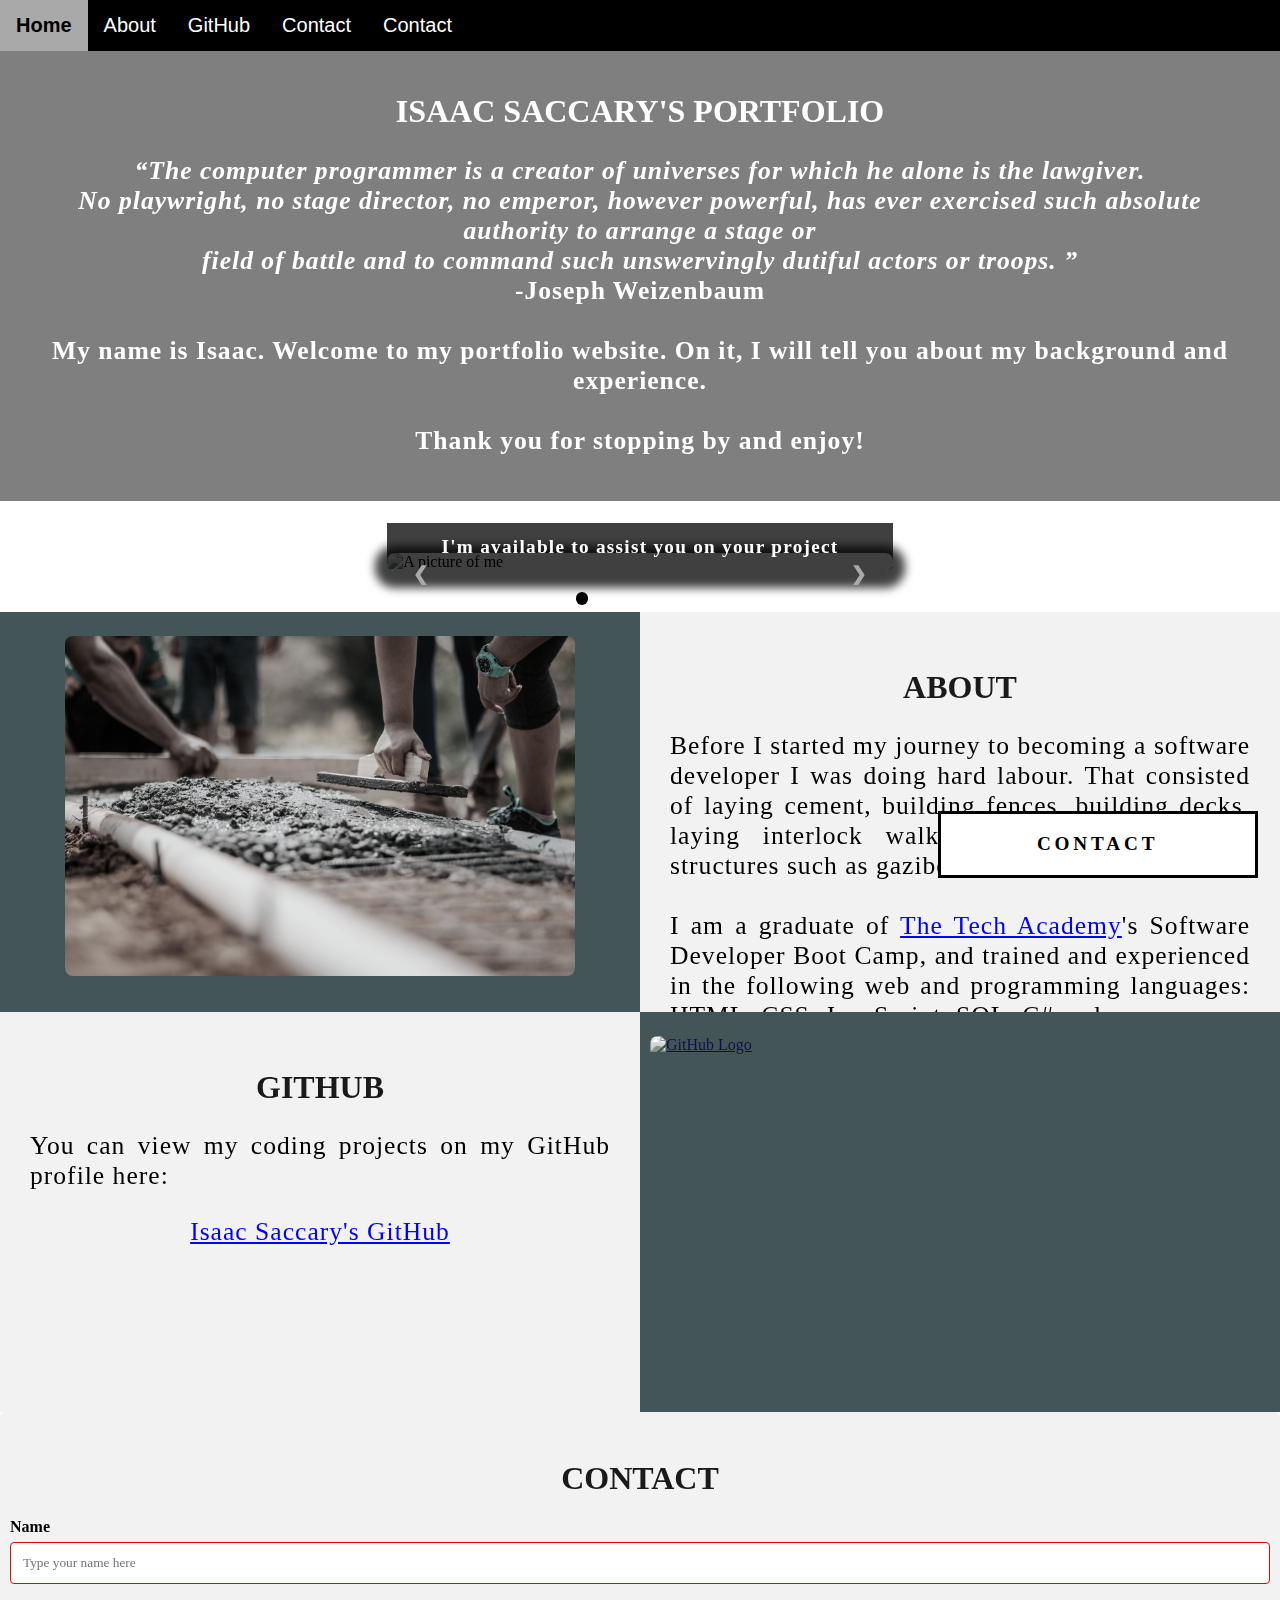
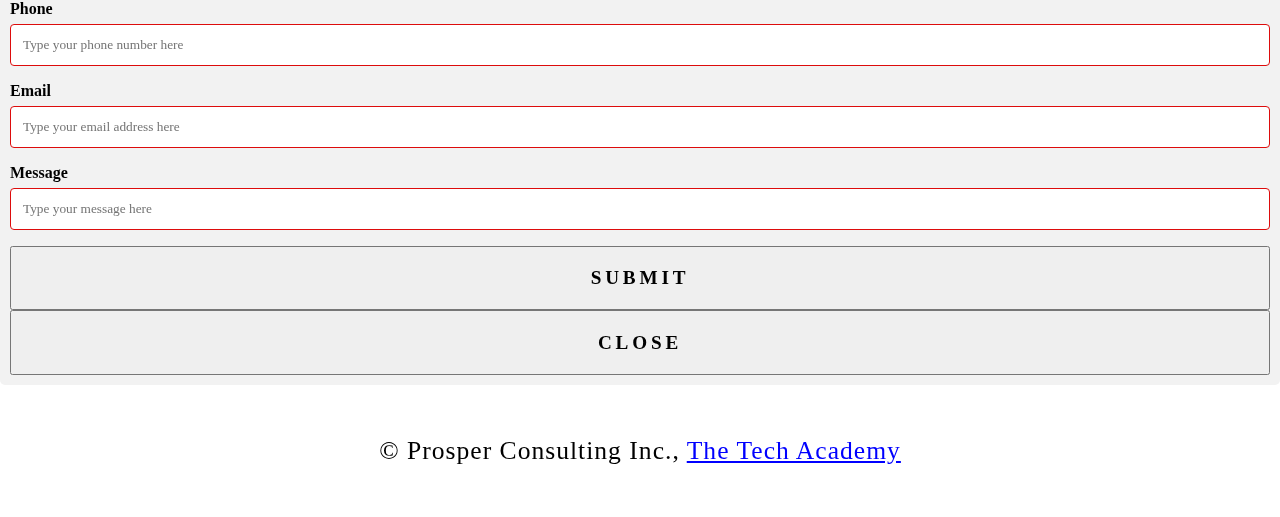
==== index.html @ c63a1f61 "updated" ====
<!DOCTYPE html>
<html>
    
    <!--HEAD-->

    <head>
        <meta charset="UTF-8">
        <meta name="viewpoint" content="width=device-width">
        <title>Isaac Saccary's Portfolio</title>
        <link rel="stylesheet" type="text/css" href="./MyPortfolioCSS.css">
        <link rel="shortcut icon" type="img/jpg" href="images/coding_icon.png">
    </head>

    <!--BODY-->
    <body class="Background">

        <!--NAVBAR-->
        <div class="Navbar">
            <a class="active" href="#Home">Home</a>
            <a href="#About">About</a>
            <a href="#GitHub">GitHub</a>
            <a href="#Contact">Contact</a>

            <a onclick="openForm()" ondblclick="closeForm()" class="contact">Contact</a>
        </div>

        <!--Breaks inserted-->
        <br>
        <br>

        <!--Background Video-->
        <div id="Home">
            <video autoplay muted loop id="Typing_Video">
                <source src="./images/video/pexels_videos_2769 (1080p).mp4" type="video/mp4">
                <!--Display message if video fails to run-->
                Your browser does not support HTML5 video.
            </video>
        </div>
        
        <!--Video text-->
        <div class="Video_Text">
            <h1 class="white-text">Isaac Saccary's Portfolio</h1>
            <strong>
                <p class="center">
                    <q>The computer programmer is a creator of universes for which he alone is the lawgiver.
                        <br>No playwright, no stage director, no emperor, however powerful, has ever exercised such absolute authority to arrange a stage or
                        <br>field of battle and to command such unswervingly dutiful actors or troops.
                    </q>
                    <br> -Joseph Weizenbaum
                    <br>
                    <br> My name is Isaac. Welcome to my portfolio website. On it, I will tell you about my background and experience.
                    <br>
                    <br> Thank you for stopping by and enjoy!
                </p>
            </strong>
        </div>

        <!--Slideshow section-->
        <div id="Slideshow">
            <div id="Slideshow_Background">
                <div id="Slideshow_Container">
                    <!--Slide 1 of 5-->
                    <div class="mySlides fade">
                        <img class="Slideshow_Images" src="images/IMG_2110.JPG" alt="A picture of me">
                        <div class="text">I'm available to assist you on your project</div>
                    </div>
                    <!--Slide 2 of 5-->
                    <div class="mySlides fade">
                        <img class="=Slideshow_Images" src="images/htmlcssjs-overview.png" alt="HTML, CSS and JS logos">
                        <div class="text">I am a full-stack developer,<br> trained in:<br>HTML, CSS, JavaScript,</div>
                    </div>
                    <!--Slideshow 3 of 5-->
                    <div class="mySlides fade">
                        <img class="Slideshow_Images" src="images/4587712559710208.avif" alt="C# Logo">
                        <div class="text">C#, .NET Framework, ASP.NET, MVC,</div>
                    </div>
                    <!--Slide 4 of 5-->
                    <div class="mySlides fade">
                        <img class="Slideshow_Images" src="images/SQL_and_Database.jpg" alt="SQL logo">
                        <div class="text">back end development, databases and SQL.</div>
                    </div>
                    <!--Slide 5 of 5-->
                    <div class="mySlides fade">
                        <img class="Slideshow_Images" src="images/shutterstock_158327579.jpg" alt="Contact me">
                        <div class="text"><a class="white-text contact" onclick="openForm()">Contact me now!</a></div>
                    </div>
                    <!--Previous and next buttons-->
                    <a class="Previous" onclick="plusSlides(-1)">&#10094;</a>
                    <a class="Next" onclick="plusSlides(1)">&#10095;</a>
                </div>
                <br>

                <div style="text-align: center">
                    <span class="dot" onclick="currentSlide(1)"></span>
                    <span class="dot" onclick="currentSlide(2)"></span>
                    <span class="dot" onclick="currentSlide(3)"></span>
                    <span class="dot" onclick="currentSlide(4)"></span>
                    <span class="dot" onclick="currentSlide(5)"></span>
                    <span class="dot" onclick="currentSlide(6)"></span>
                </div>
            </div>
        </div>

        <!--About section-->
        <div class="Row" id="About">
            <!--Left column-->
            <div class="Column_2">
                <img src="./images/pexels-rodolfo-quirós-2219024.jpg" alt="laying cement">
                </div>
            <!--Right column-->
            <div class="Column_1">
                <h1>About</h1>
                <p>
                    Before I started my journey to becoming a software developer I was doing hard labour. That consisted of laying cement, building fences, building decks, laying interlock walkways and even building structures such as gazibos.
                    <br>
                    <br>I am a graduate of <a href="https://www.learncodinganywhere.com" target="_blank">The Tech Academy</a>'s Software Developer Boot Camp, and trained and experienced in the following web and programming languages: HTML, CSS, JavaScript, SQL, C# and more.
                    <br>
                    <br>I am a full-stack developer and would love to work with you on your project. <a href="#Contact">Contact</a> me below!
                </p>
                </div>
            </div>

        <!--GitHub section-->
        <div class="Row" id="GitHub">
        <div class="Column_1">
            <h1>GitHub</h1>
            <p>
                You can view my coding projects on my GitHub profile here:
                <br>
                <p class="center"><a href="https://github.com/IsaacJSaccary" target="_blank">Isaac Saccary's GitHub</a></p>
            </p>
        </div>
        <!--Right column-->
        <div class="Column_2">
            <a href="https://github.com/IsaacJSaccary" target="_blank"><img src="./images/GitHub.png" alt="GitHub Logo"></a>
        </div>
    </div>
        
        <!--Contact section-->
        <div id="Contact">
            <button onclick="openForm()" class="Pop_Up_Button">CONTACT</button>
            <div class="form-popup" id="myForm">
                 <form action="https://formspree.io/f/xayzykly" method="POST" class="form-container">
                     <h1>Contact</h1>
                     <label for="name"><b>Name</b></label>
                       <input type="text" placeholder="Type your name here" name="name" required>
                     <label for="phone"><b>Phone</b></label>
                       <input type="text" placeholder="Type your phone number here" name="phone">
                     <label for="email"><b>Email</b></label>		
                       <input type="text" placeholder="Type your email address here" name="email" required>
                     <label for="message"><b>Message</b></label>
                       <input type="text" placeholder="Type your message here" name="message">
          
                     <button type="submit" class="btn">SUBMIT</button>
                     <button type="button" class="btn cancel" onclick="closeForm()">CLOSE</button>
                 </form>
            </div>
         </div>

        <!--Footer section-->
        <footer>
            <p>
                <p class="center">&copy Prosper Consulting Inc., <a href="https://www.learncodinganywhere.com/" target="_blank">The Tech Academy</a></p>
            </p>
        </footer>

        <script src="JS/MyPortfolioJS.js"></script>
    </body>
</html>
---- MyPortfolioCSS.css ----
/******* GENERAL STYLING ******/

/*Affects entire document */
html {
    scroll-behavior: smooth;
}

/* Body */
body {
    margin: 0%;
}

body.fade-out {
    opacity: .1;
}

/* Heading 1 elemnets */
h1 {
    text-transform: uppercase;
    font-family: "Trebuchet MS", Optima;
    text-align: center;
    margin-top: 3%;
    color: #1a1a1a;
}

/* Heading 1 element hover effect */
h1:hover {
    filter: grayscale(5%);
    transform: scale(1.1);
    transition: transform 1s;
}

/* Styling for portfolio title text */
.white-text {
    color: #fff;
}

/* Paragraph elements */
p {
    font-family: Perpetua, Rockwell Extra Bold;
    text-align: justify;
    letter-spacing: 1px;
    font-size: 20px;
    padding-left: 20px;
    padding-right: 20px;
}

/* Paragraph element hover effect */
p:hover {
    transition: transform 1s;
    transform: scale(1.01);
}

/* Center class - this applies to all elements with the class "center" */
.center {
    text-align: center;
}

.center:hover {
    transition: transform 2s;
    transform: scale(1.1);
}

/* Anchor elements */
a {
    color: blue;
}

/* Quotation elements */
q {
    font-style: italic;
}

img {
    filter: grayscale(75%);
    border-radius: 8px;
    max-width: 100%;
    height: 340px;
    display: block;
    margin-left: auto;
    margin-right: auto;
}

/* Image element hover effects */
img:hover {
    filter: grayscale(5%);
    transition: transform 1s;
    transform: scale(1.1);
}

@media screen and (max-width: 576) {
    img {
        height: 100px;
        margin-top: 150px;
    }
    
}

/* Styling for footer element */
footer {
    padding: 2%;
    background-color: white;
}
/****** END OF GENERAL STYLING *******/

/****** NAVBAR STYLING *******/
.Navbar {
    overflow: hidden;
    background-color: black;
    position: fixed;
    top: 0;
    width: 100%;
    z-index: 1;
    -webkit-animation: moveNav 5s;
    animation: moveNav 5s;
}

@keyframes moveNav {
    from {left: -100vw;}
    to {left: 0vw;}
}

.Navbar a {
    float: left;
    display: block;
    color: white;
    padding: 14px 16px;
    text-decoration: none;
    font-family: Avant Garde, Helvetica;
    font-size: 20px;
    text-align: center;
    position: relative;
    -webkit-animation: moveNavText 5.75s;
    animation: moveNavText 5.75s;
}

@keyframes moveNavText {
    from {top: -100vw;}
    to {top: 0vw;}
}

@media screen and (max-width: 576px) {
    .Navbar a {
        width: 25%;
        font-size: 12px;
    }
}

.Navbar a:hover {
    background-color: #f4f4f4;
    color: black;
    font-weight: bold;
}

.Navbar a.active {
    background-color: darkgray;
}
/******* END OF NAVBAR STYLING ******/

/****** VIDEO STYLING *******/
#Typing_Video {
    position: fixed;
    right: 0;
    bottom: 0;
    min-width: 100%;
    z-index: -1;
}

@media screen and (max-width: 576px) {
    #Typing_Video {
        display: none;
    }
}

.Video_Text {
    background: rgba(0, 0, 0, 0.5);
    color: white;
    width: 100%;
    padding: 20px;
    position: relative;
    -webkit-animation: moveVideoText 5.75s;
    animation: moveVideoText 5.75s;
}

@keyframes moveVideoText {
    from {top: -100vw;}
    to {top: 0vw;}
    
}
/***** END OF VIDEO STYLING *****/

/***** Slideshow Styling ******/
#Slideshow_Background {
    background: rgba(255, 255, 255, 0.35);
}

.mySlides {
    display: none;
}

#Slideshow_Container {
    width: 39.5vw;
    height: auto;
    padding-top: 4%;
    position: relative;
    margin: auto;
}

.Slideshow_Images {
    vertical-align: middle;
    height: auto;
    box-shadow: 0px 5px 10px 12px rgba(0, 0, 0, .75);
    width: 100%; 
}

.Previous, .Next {
    cursor: pointer;
    position: absolute;
    top: 50%;
    width: auto;
    padding: 2vw;
    color: darkgray;
    font-weight: bold;
    font-size: 1.5vw;
    border-radius: 0 3px 3px 0;
    user-select: none;
    transition: 0.6 ease;
}

.Next {
    right: 0;
    border-radius: 3px 0 0 3px;
}

.Previous:hover, .Next:hover {
    background-color: rgba(0, 0, 0, 0.8);
    color: white;
}

.text {
    color: white;
    padding: 1vw;
    position: absolute;
    bottom: 0;
    width: 100%;
    text-align: center;
    font-family: Perpetua Rockwell Extra Bold;
    letter-spacing: .1vw;
    font-size: 1.5vw;
    background-color: rgba(0, 0, 0, 0.75);
    font-weight: bold;
    border-radius: 0px 0px 7px 7px;
}

.dot {
    cursor: pointer;
    height: 1vw;
    width: 1vw;
    margin: .25vw;
    background-color: white;
    border-radius: 50%;
    display: inline-block;
    transition: background-color 0.6s ease;
    z-index: 1;
}

.active, .dot:hover {
    background-color: black;
}

.fade {
    animation-name: fade;
    animation-duration: 1.5s;
    -webkit-animation-name: fade;
    -webkit-animation-duration: 1.5s;
}

@-webkit-keyframes fade {
    from {opacity: .4;}
    to {opacity: 1;}
}

@keyframes fade {
    from {opacity: .4;}
    top {opacity: 1;}
}
 
/****** TABLE STYLING ******/
* {
    box-sizing: border-box;
}

.Column_1 {
    float: left;
    width: 50%;
    padding: 10px;
    padding-top: 3%;
    height: 400px;
    background-color: #f2f2f2;
}

@media screen and (max-width: 576px) {
    .Column_1 {
        overflow: auto;
    }
}

.Column_2 {
    float: left;
    width: 50%;
    padding: 10px;
    padding-top: 1.9%;
    height: 400px;
    background-color: #445558;
}

.Column_tall {
    padding-top: 3.5%;
    height: 450px;
}
.Row:after {
    content: "";
    display: table;
    clear: both;
}
/***** END OF TABLE STYLING ******/

.Pop_Up_Button {
    position: fixed;
    bottom: 1.75vw;
    right: 1.75vw;
    width: 25vw;
    background-color: white;
    color: black;
    border: solid black;
    cursor: pointer;
    -webkit-animation: movePopup 5s;
    animation: movePopup 5s;
}

@keyframes movePopup {
    from {right: -40vw;}
    to {right: 1.75vw;}
}

@-webkit-keyframes movePopup {
    from {right: -40vw;}
    to {right: 1.75vw;}
}

.from-popup {
    z-index: 8;
    display: none;
    position: fixed;
    bottom: .5vw;
    right: .5vw;
}

.from-container {
    max-width: 49vw;
    padding: 1vw;
    background-color: white;
}

.from-container input[type=text] {
    width: 100%;
    padding: .93vw;
    margin: .6vw 0 .6vw 0;
    border: none;
    background: gainsboro;
    font-size: 1vw;
}

button {
    font-family: "Trebuchet MS", Optima;
    letter-spacing: .3vw;
    font-size: 1.5vw;
    font-weight: bold;
    padding: 1.5vw;
    cursor: pointer;
    width: 100%;
    height: auto;
}

button:hover, .from-container .btn:hover {
    color: white;
    background-color: black;
    transition-duration: 1s;
    -webkit-transition-duration: 1s;
    border-color: silver;
}

.from-container .btn {
    background-color: white;
    color: black;
    border-color: black;
    margin-bottom: 1vh;
}

.from-container .cancel {
    background-color: white;
    color: white;
    border-color: gray;
}

.from-container .cancel:hover {
    color: white;
    background-color: darkred;
    transition-duration: 1s;
    -webkit-transition-duration: 1s;
    border-color: black;
}

@media screen and (max-width: 527px) {
    p {
        font-size: 3.75vw;
    }
}

@media screen and (min-width: 528px) and (max-width: 660px) {
    p {
        font-size: 3.5vw;
    }
}

@media screen and (min-width: 661px) and (max-width: 799px) {
    p {
        font-size: 2.75vw;
    }
}

@media screen and (min-width: 800px) and (max-width: 924px) {
    p {
        font-size: 2.5vw;
    }
}

@media screen and (min-width: 925px) and (max-width: 1050px) {
    p {
        font-size: 2.25vw;
    }
}

@media screen and (min-width: 1051px) and (max-width: 1310px) {
    p {
        font-size: 2vw;
    } 
}

@media screen and (min-width: 1311px) and (max-width: 1535px) {
    p {
        font-size: 1.75vw;
    }
}

@media screen and (min-width: 1536px) and (max-width: 2269px) {
    p {
        font-size: 1.5vw;
    }
}

@media screen and (min-width: 2270px) {
    p {
        font-size: 1.35vw;
    }
}


@media screen and (max-width: 1080px) {
    .Navbar a{
        width: 20%;
        font-size: 2.5vw;
    }
}


@media screen and (max-width: 1080px) {
    .quote{
        font-size: 3.5vw;
    }

    .white-text {
        font-size: 4.5vw;
    }
}


@media screen and (min-width: 1725px) {
    .Column_1 {
        height: 550px;
    }
    .Column_2 {
        height: 550px;
    }
}



@media screen and (min-width: 2000px) {
    h1{
        margin-top: 0;
    }
}

/***** CONTACT FORM STYLING ******/
input[type=text] {
    width: 100%;
    padding: 12px;
    border: 1px solid rgb(221, 12, 12);
    border-radius: 4px; 
    box-sizing: border-box;
    margin-top: 6px;
    margin-bottom: 16px;
    resize: vertical;
    font-family: Perpetua, Rockwell Extra Bold;
}

/* Hover effects for input boxes */
input[type=text]:hover {
    box-shadow: 0 0 5px #00004d inset;
}

/* Submit button */
input[type=submit] {
    background-color: black; 
    color: white;
    font-weight: bold;
    padding: 12px 20px;
    border: none;
    border-radius: 4px;
    cursor: pointer;
    display: block;
    margin-left: auto;
    margin-right: auto;
    font-family: Perpetua, Rockwell Extra Bold;
}

/* Hover effect for submit button */
input[type=submit]:hover {
    background-color: white; 
    color: black; 
    transform: scale(1.5); 
    transition: transform 1.5s;
}

/* Form element */
form {
    border-radius: 5px;
    background-color: #f2f2f2; 
    padding: 10px; 
    font-family: "Trebuchet MS", Optima;
}
/***** END OF CONTACT FORM STYLING *****/
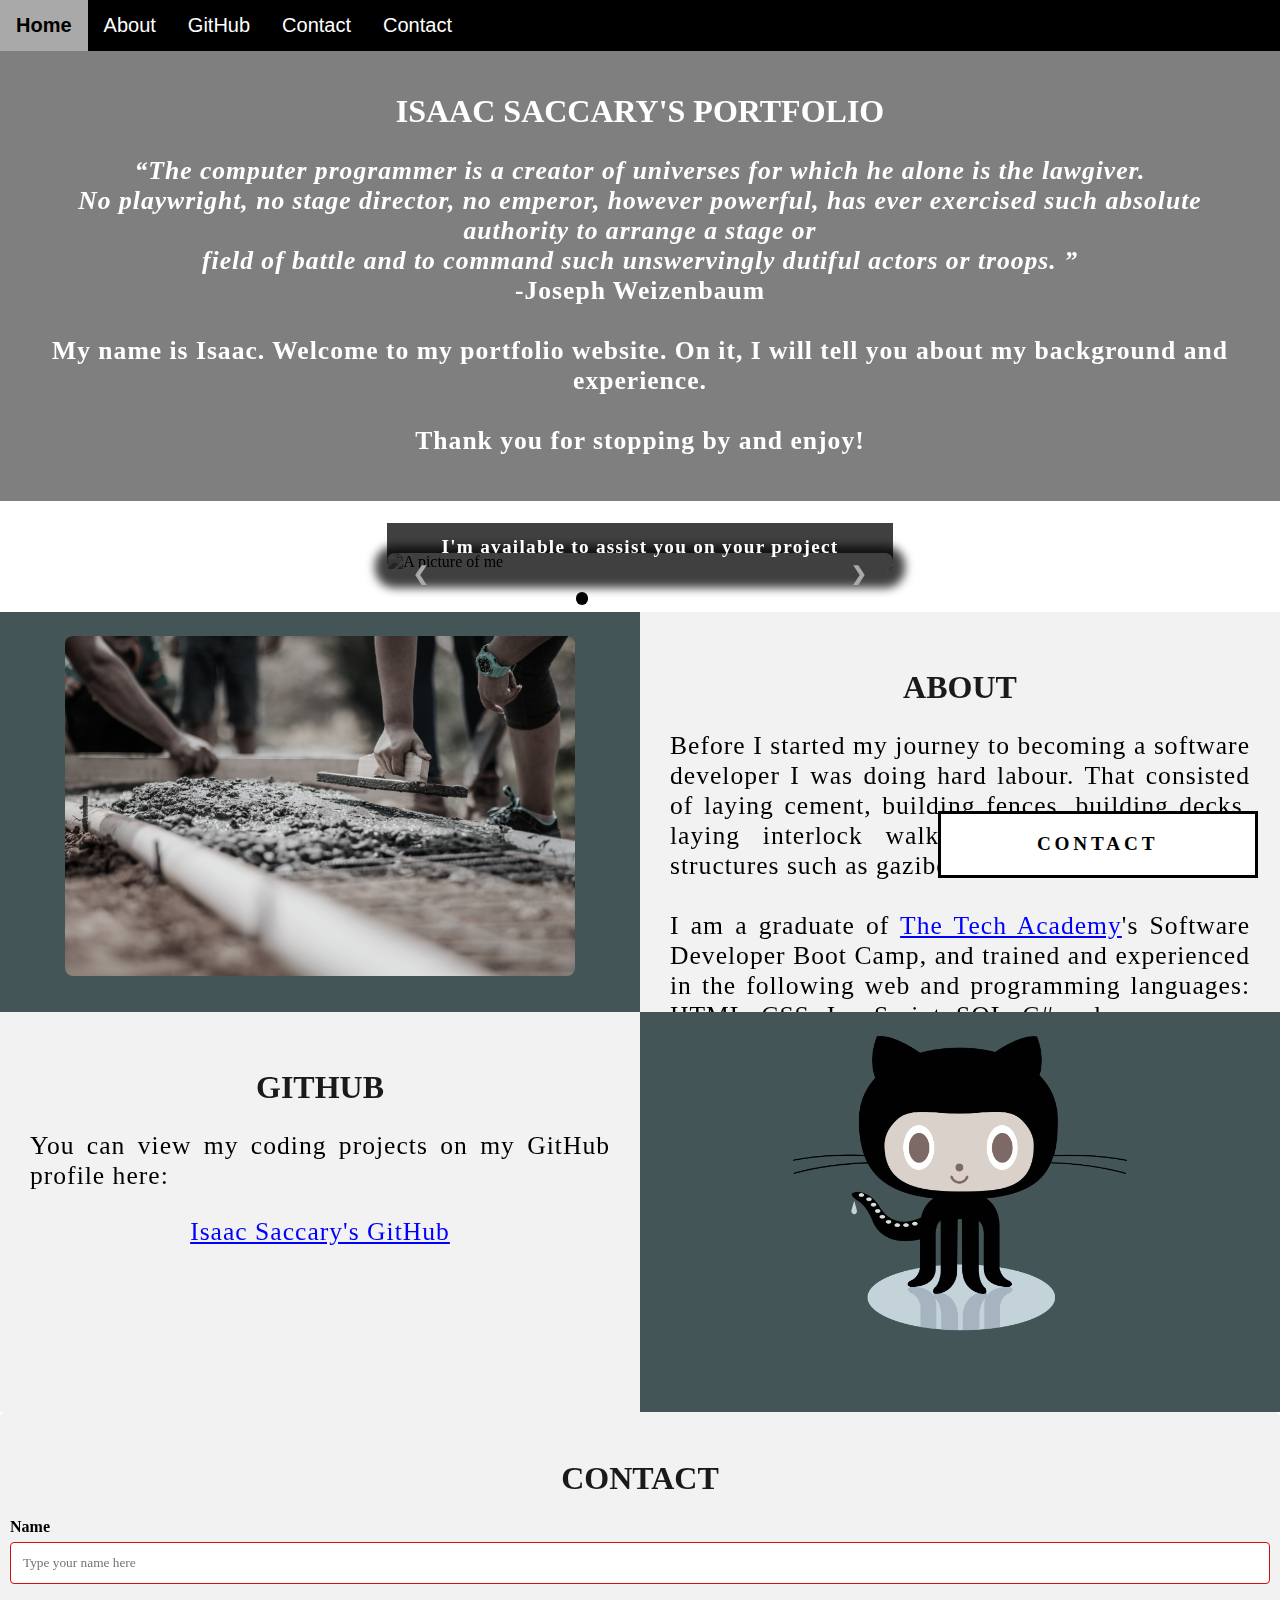
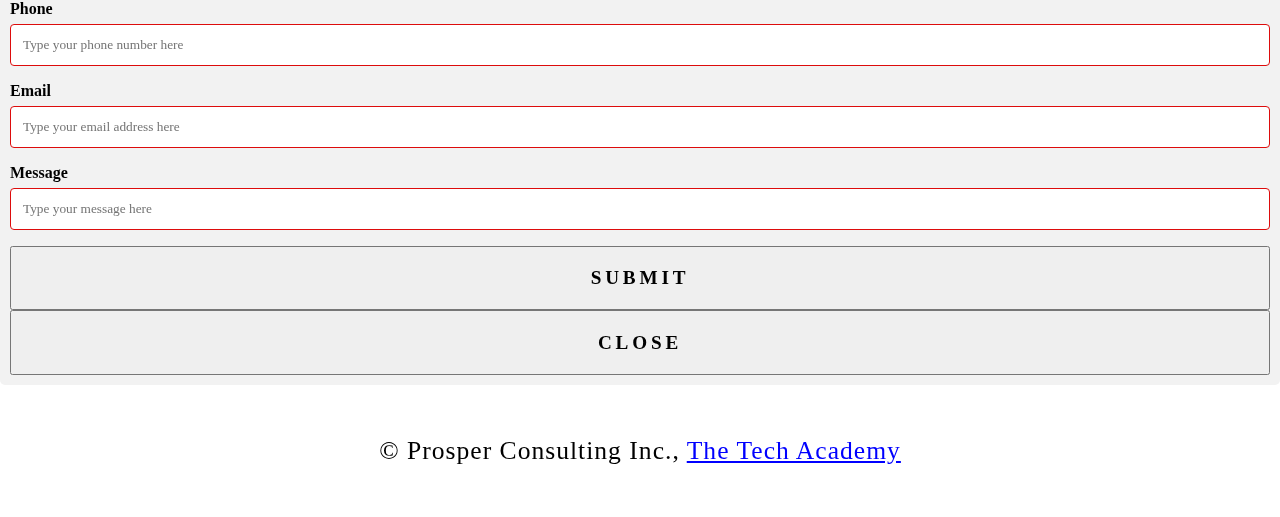
==== commit 7f8755d8: "update" ====
--- a/index.html
+++ b/index.html
@@ -66,7 +66,7 @@
                     </div>
                     <!--Slide 2 of 5-->
                     <div class="mySlides fade">
-                        <img class="=Slideshow_Images" src="images/htmlcssjs-overview.png" alt="HTML, CSS and JS logos">
+                        <img class="=Slideshow_Images" src="images/Blade1-hero_RWOm7e_VP1-539x400.avif" alt="HTML, CSS and JS logos">
                         <div class="text">I am a full-stack developer,<br> trained in:<br>HTML, CSS, JavaScript,</div>
                     </div>
                     <!--Slideshow 3 of 5-->
@@ -76,13 +76,13 @@
                     </div>
                     <!--Slide 4 of 5-->
                     <div class="mySlides fade">
-                        <img class="Slideshow_Images" src="images/SQL_and_Database.jpg" alt="SQL logo">
+                        <img class="Slideshow_Images" src="images/83946085-sql-database-icon-logo-design-ui-or-ux-app-blue-inscription-with-shadow.jpg" alt="SQL logo">
                         <div class="text">back end development, databases and SQL.</div>
                     </div>
                     <!--Slide 5 of 5-->
                     <div class="mySlides fade">
                         <img class="Slideshow_Images" src="images/shutterstock_158327579.jpg" alt="Contact me">
-                        <div class="text"><a class="white-text contact" onclick="openForm()">Contact me now!</a></div>
+                        <div class="text"><a class="white-text contact" onclick="openForm()">Contact me today!</a></div>
                     </div>
                     <!--Previous and next buttons-->
                     <a class="Previous" onclick="plusSlides(-1)">&#10094;</a>
@@ -132,7 +132,7 @@
         </div>
         <!--Right column-->
         <div class="Column_2">
-            <a href="https://github.com/IsaacJSaccary" target="_blank"><img src="./images/GitHub.png" alt="GitHub Logo"></a>
+            <a href="https://github.com/IsaacJSaccary" target="_blank"><img src="./images/github-octocat-logo-png-transparent.png" alt="GitHub Logo"></a>
         </div>
     </div>
         
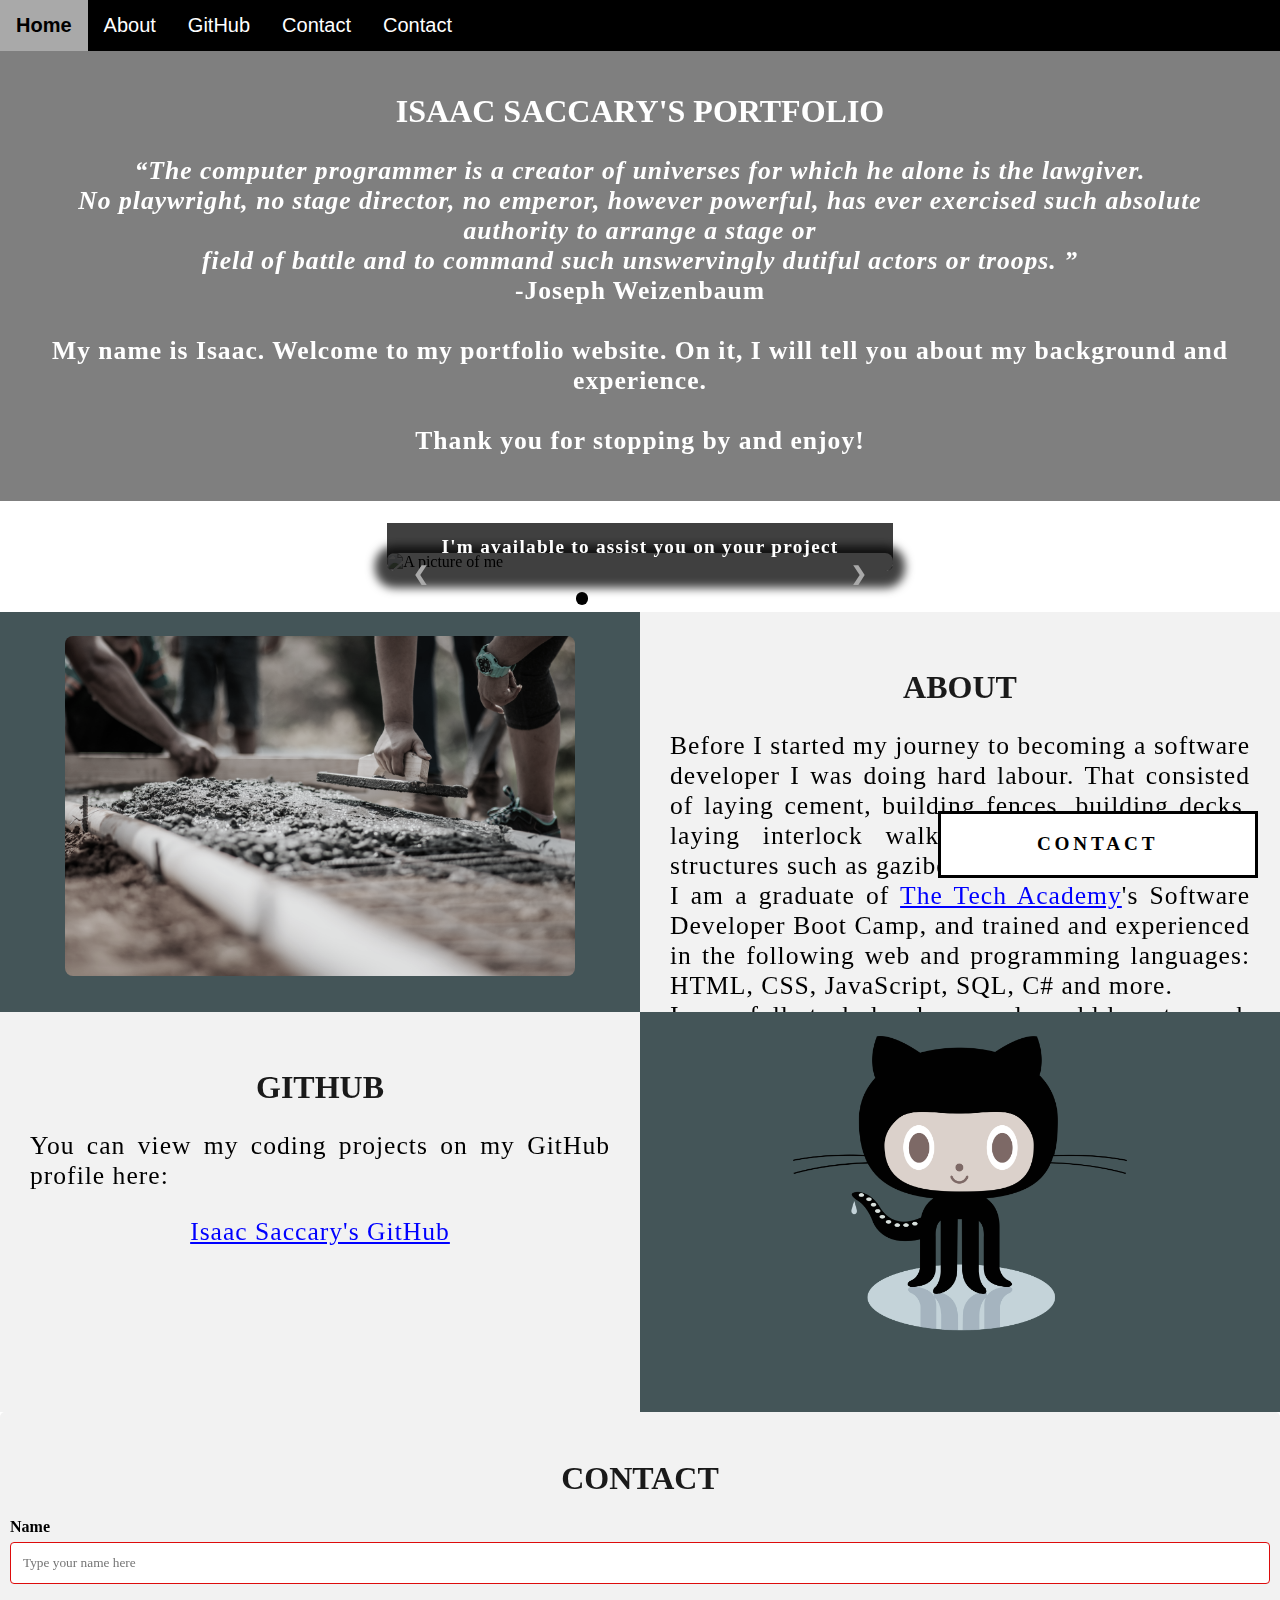
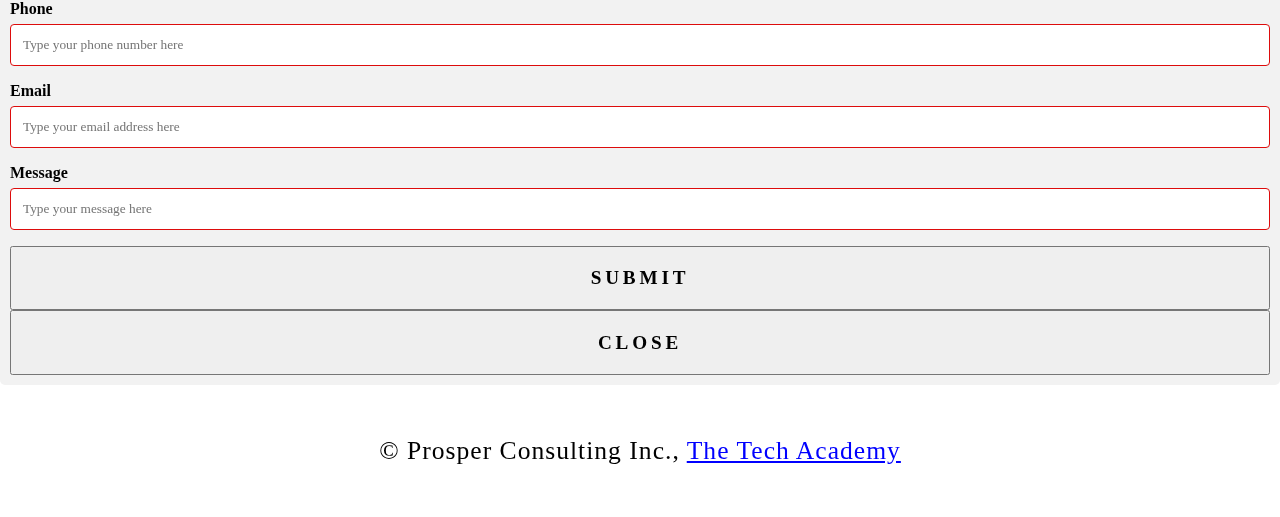
==== commit 038451fd: "update" ====
--- a/index.html
+++ b/index.html
@@ -112,9 +112,7 @@
                 <h1>About</h1>
                 <p>
                     Before I started my journey to becoming a software developer I was doing hard labour. That consisted of laying cement, building fences, building decks, laying interlock walkways and even building structures such as gazibos.
-                    <br>
                     <br>I am a graduate of <a href="https://www.learncodinganywhere.com" target="_blank">The Tech Academy</a>'s Software Developer Boot Camp, and trained and experienced in the following web and programming languages: HTML, CSS, JavaScript, SQL, C# and more.
-                    <br>
                     <br>I am a full-stack developer and would love to work with you on your project. <a href="#Contact">Contact</a> me below!
                 </p>
                 </div>
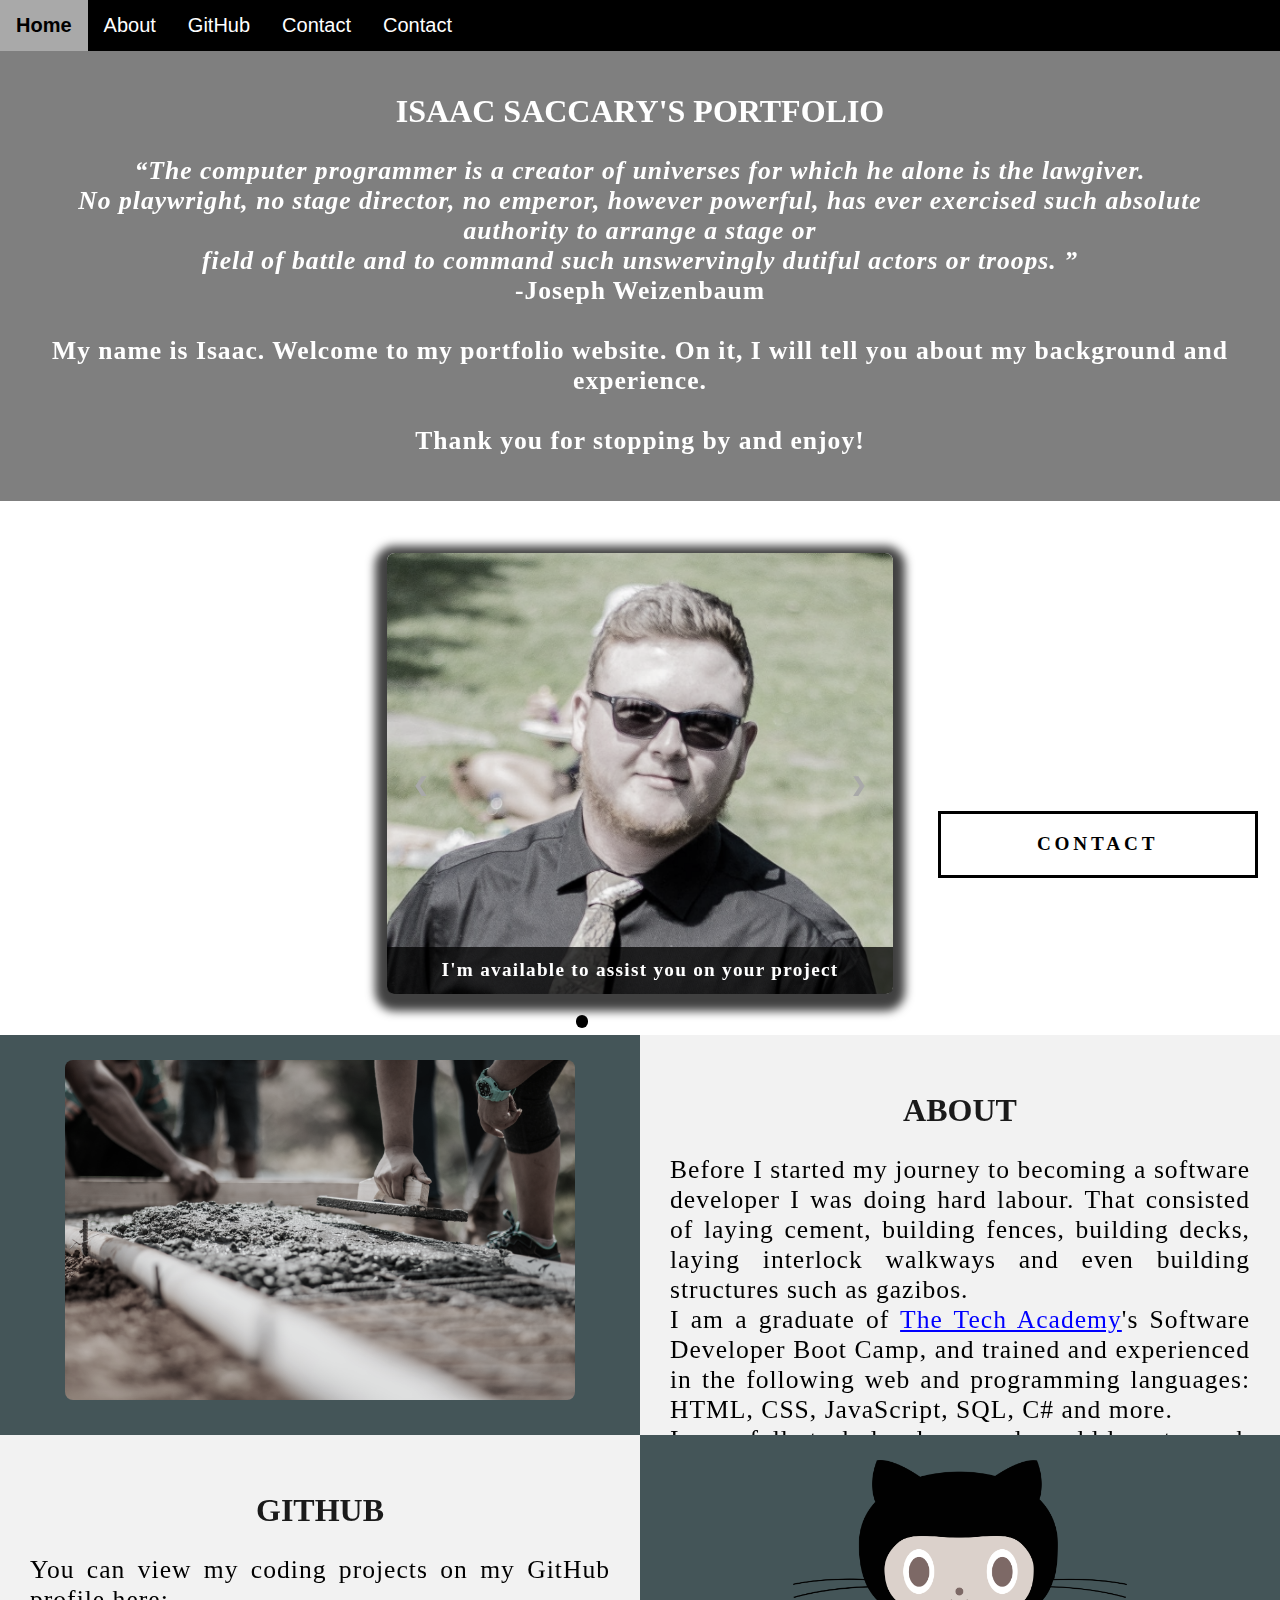
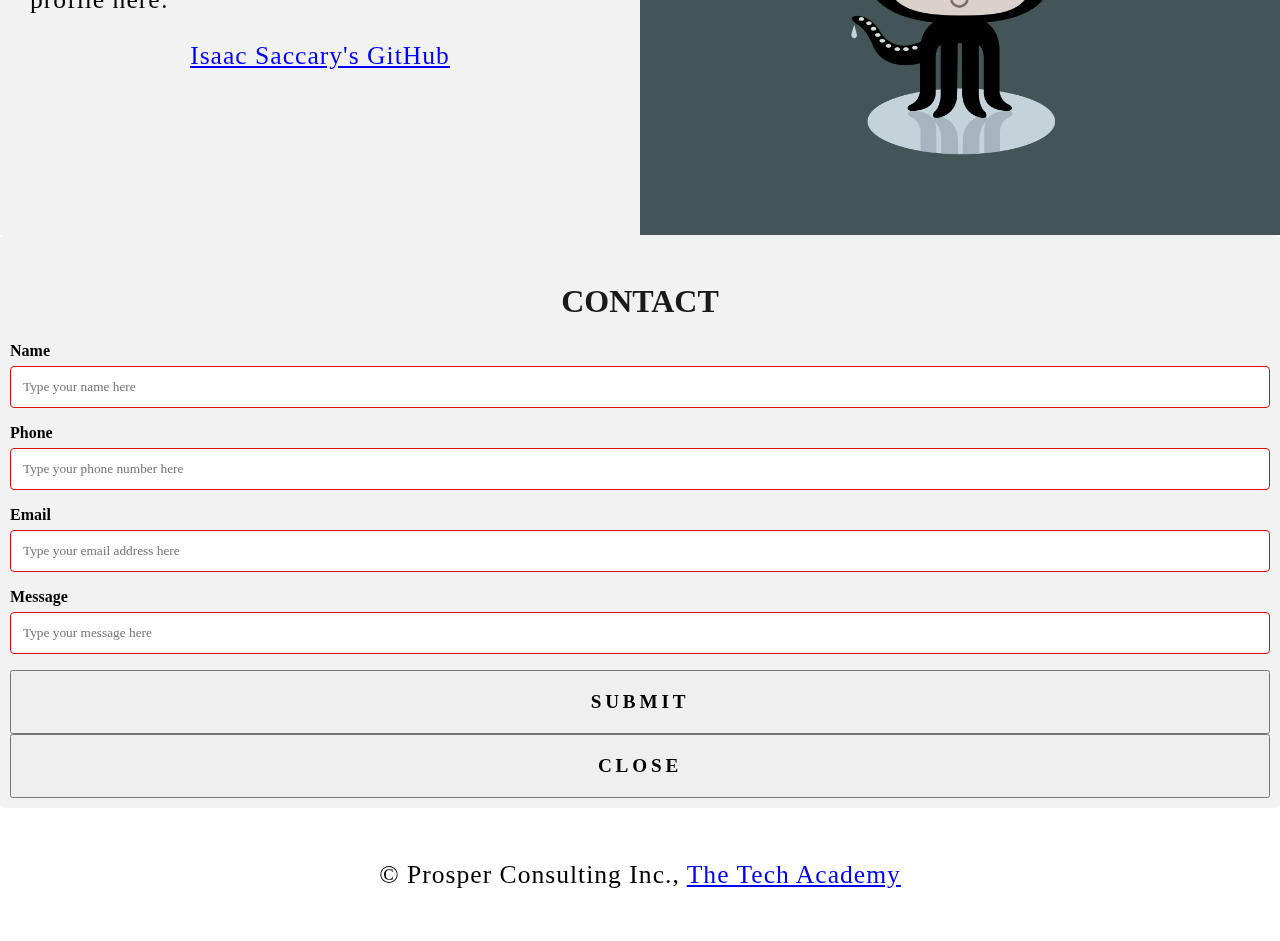
==== commit 0e4b512f: "update" ====
--- a/index.html
+++ b/index.html
@@ -61,7 +61,7 @@
                 <div id="Slideshow_Container">
                     <!--Slide 1 of 5-->
                     <div class="mySlides fade">
-                        <img class="Slideshow_Images" src="images/IMG_2110.JPG" alt="A picture of me">
+                        <img class="Slideshow_Images" src="images/20230819_105447.jpg" alt="A picture of me">
                         <div class="text">I'm available to assist you on your project</div>
                     </div>
                     <!--Slide 2 of 5-->
--- a/MyPortfolioCSS.css
+++ b/MyPortfolioCSS.css
@@ -301,7 +301,7 @@
 
 @media screen and (max-width: 576px) {
     .Column_1 {
-        overflow: auto;
+        overflow: none;
     }
 }
 
